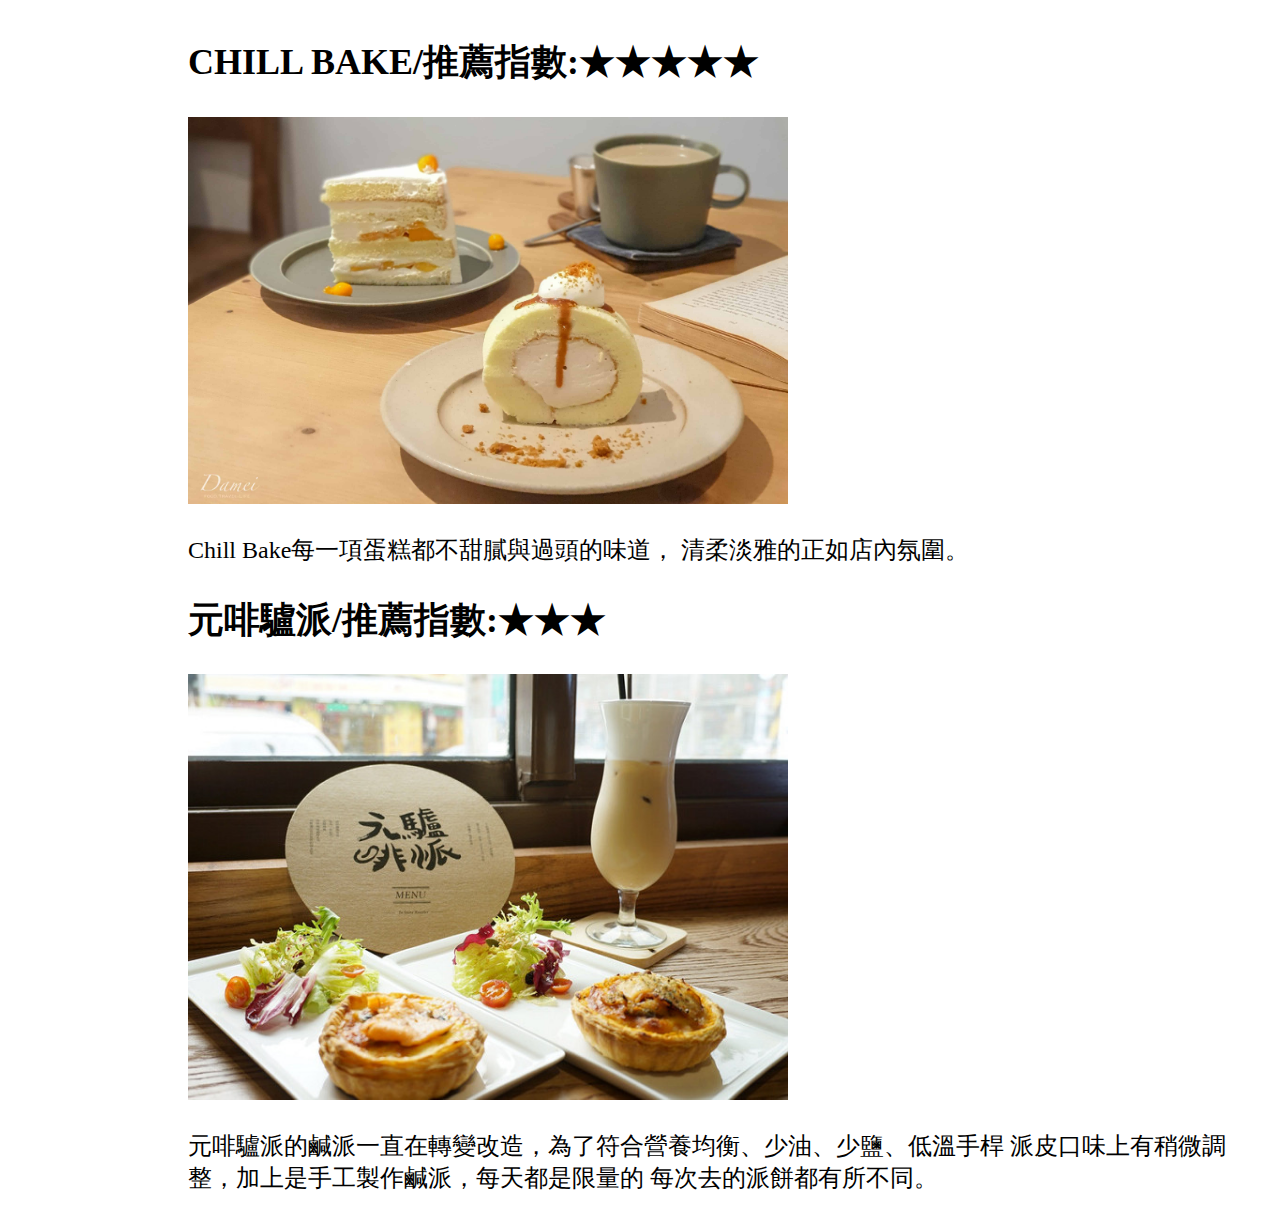
==== afternoon_tea.html @ f2d88531 "Add files via upload" ====
<!DOCTYPE html>
<html lang="en">
<head>
    <meta charset="UTF-8">
    <meta name="viewport" content="width=device-width, initial-scale=1.0">
	<title>foodie</title>
	<link rel="stylesheet" type="text/css" href="格式.css">
</head>

<body>


		<div id="main"><!--主頁內容-->
	
			<h2>CHILL BAKE/推薦指數:★★★★★</h2>
			<img src=下午茶1.jpg >
			<p>Chill Bake每一項蛋糕都不甜膩與過頭的味道，
				清柔淡雅的正如店內氛圍。
			</p>
			
			

			<h2>元啡驢派/推薦指數:★★★</h2>
			<img src=下午茶2.jpg >
			<p>元啡驢派的鹹派一直在轉變改造，為了符合營養均衡、少油、少鹽、低溫手桿
				派皮口味上有稍微調整，加上是手工製作鹹派，每天都是限量的
				每次去的派餅都有所不同。
			</p>
			
			
	
			
		</div>

	</div>
		
	
	</body>
</html>
---- 格式.css ----
<style>


    body{
        font-family: "Lato", sans-serif; 
        overflow: hidden;
    }
    #container{
        overflow-y: hidden;
        margin: 0 auto;
        overflow: hidden;
    }
    #header{
        display: block;
        font-size: 30px;
        color: black;
        margin-right: 100px;
        font-family: "微軟正黑體";
    }

    #topbar{
        display: block;
        background-color: cornsilk;
        font-size: 30px;
        text-align: center;
        position: relative;

    }
    #topbar a{
        margin-right: 50px;
        font-family:"Snell Roundhand", cursive;
    }
  
    #sidenav{
        height:200%;
        width:250px;
        background-color:#F5F5F5;
        padding-top:20px;
        padding-left: 20px;
        padding-right: 20px;
        position: absolute;
        display: block;

    }

    #sidenav a{
        padding: 10px 2px 6px 16px;
        font-size: 35px;
        columns: #a0522d;;
        display: block;
        font-family: "Lato", sans-serif; 
    }

    #sidenav :hover{
        color:darksalmon;
    }

    #rightbar{
        padding-top: 20px;
        width:250px;
        margin-left: 1200px;
        position: absolute;
    }

    #main{
        margin-left: 180px;
        font-size: 24px;
        overflow-y: hidden;
    }




    #footer{
        margin-left: 600px;
        display: block;
        font-size: larger;
        font-family: "Lato", sans-serif; 
    }

    #main img{
        max-width:600px;
        max-height:600px;
    }
 


    #profile img{ 
        border-radius:100%;

    }
    
    #myBtn {
        
        display: none;
        position: fixed;
        bottom: 20px;
        right: 30px;
        font-size: 18px;
        border: none;
        outline: none;
        background-color: red;
        color: white;
        cursor: pointer;
        padding: 15px;
        border-radius: 25px;
      }
    
   
    table, td {
        border: 1px solid #333;
        width: 500px;
        height: 50px;
       
    }

    thead, tfoot {
        background-color: #333;
        color: #fff;
    }

    


</style>
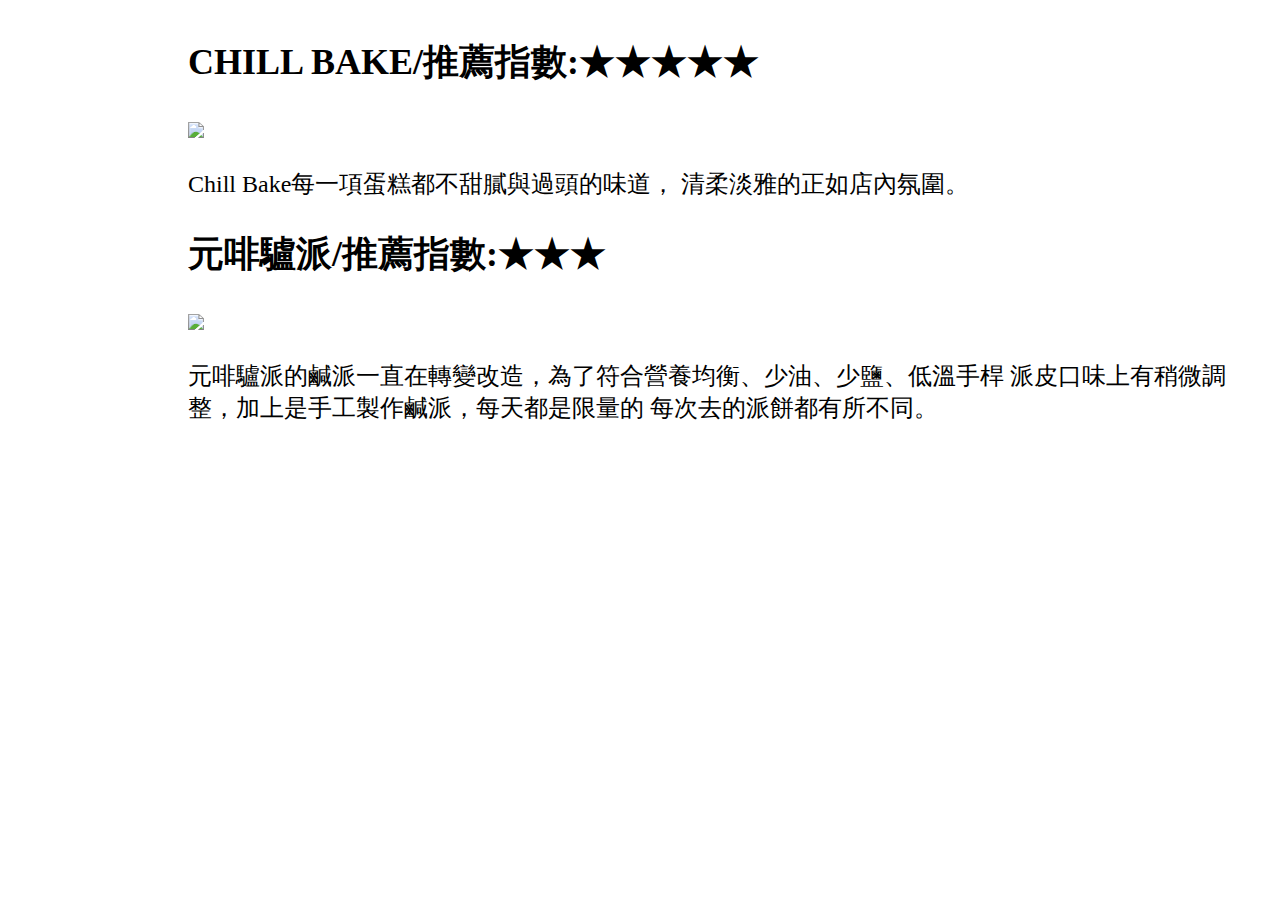
==== commit 67d4bdb2: "Add files via upload" ====
--- a/afternoon_tea.html
+++ b/afternoon_tea.html
@@ -13,7 +13,7 @@
 		<div id="main"><!--主頁內容-->
 	
 			<h2>CHILL BAKE/推薦指數:★★★★★</h2>
-			<img src=下午茶1.jpg >
+			<img src=img/下午茶1.jpg >
 			<p>Chill Bake每一項蛋糕都不甜膩與過頭的味道，
 				清柔淡雅的正如店內氛圍。
 			</p>
@@ -21,7 +21,7 @@
 			
 
 			<h2>元啡驢派/推薦指數:★★★</h2>
-			<img src=下午茶2.jpg >
+			<img src=img/下午茶2.jpg >
 			<p>元啡驢派的鹹派一直在轉變改造，為了符合營養均衡、少油、少鹽、低溫手桿
 				派皮口味上有稍微調整，加上是手工製作鹹派，每天都是限量的
 				每次去的派餅都有所不同。
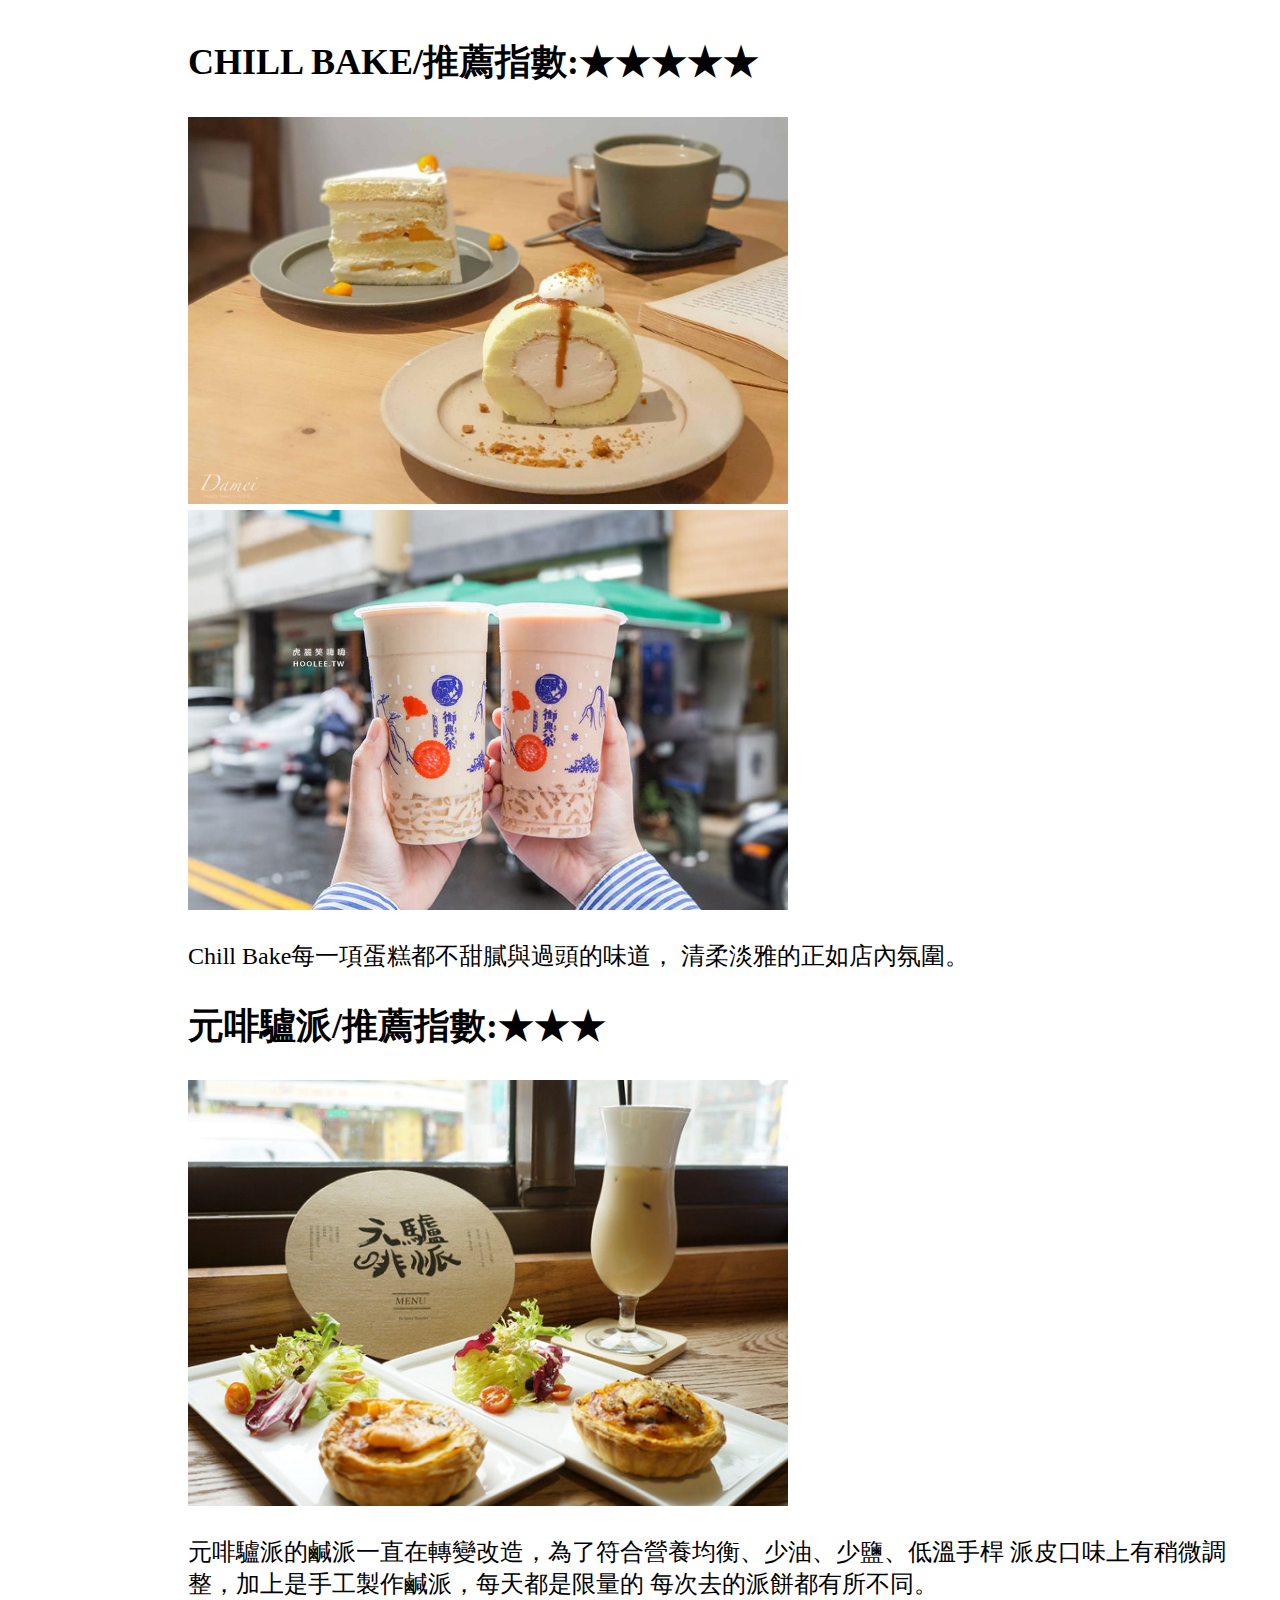
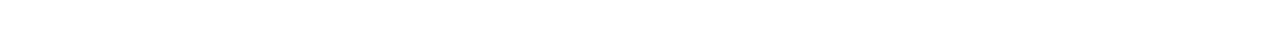
==== commit 64c6bed0: "Update afternoon_tea.html" ====
--- a/afternoon_tea.html
+++ b/afternoon_tea.html
@@ -14,6 +14,7 @@
 	
 			<h2>CHILL BAKE/推薦指數:★★★★★</h2>
 			<img src=img/下午茶1.jpg >
+			<img src=img/飲料1.jpg>
 			<p>Chill Bake每一項蛋糕都不甜膩與過頭的味道，
 				清柔淡雅的正如店內氛圍。
 			</p>
@@ -36,4 +37,4 @@
 		
 	
 	</body>
-</html>+</html>
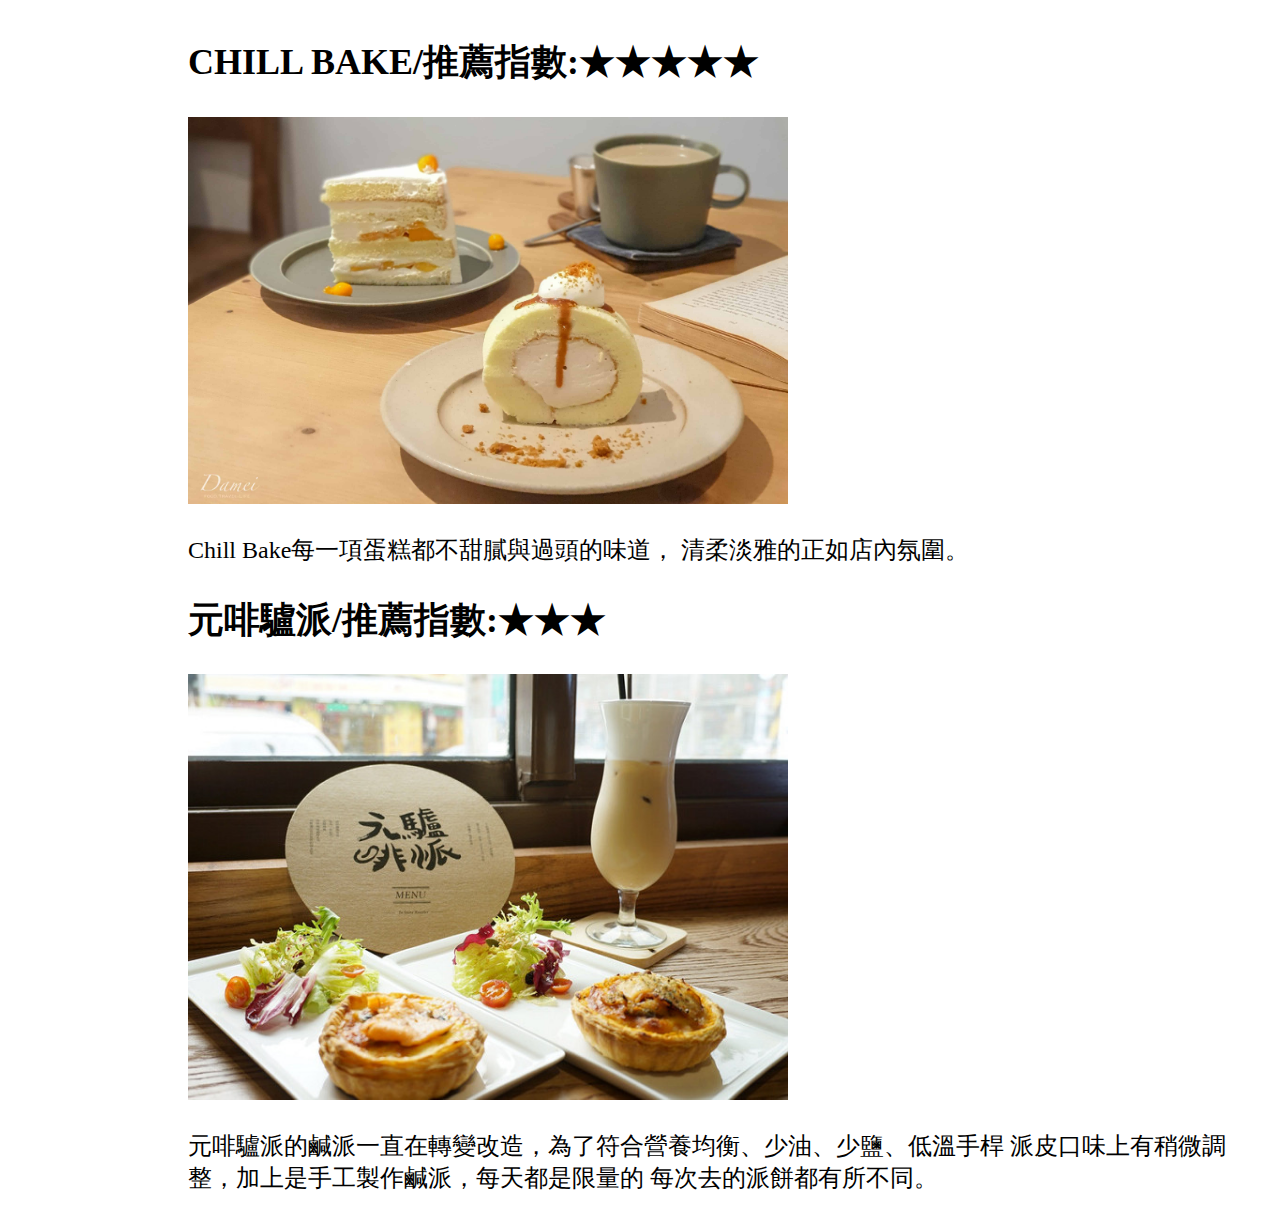
==== commit 3e4f643b: "Update afternoon_tea.html" ====
--- a/afternoon_tea.html
+++ b/afternoon_tea.html
@@ -14,7 +14,6 @@
 	
 			<h2>CHILL BAKE/推薦指數:★★★★★</h2>
 			<img src=img/下午茶1.jpg >
-			<img src=img/飲料1.jpg>
 			<p>Chill Bake每一項蛋糕都不甜膩與過頭的味道，
 				清柔淡雅的正如店內氛圍。
 			</p>
